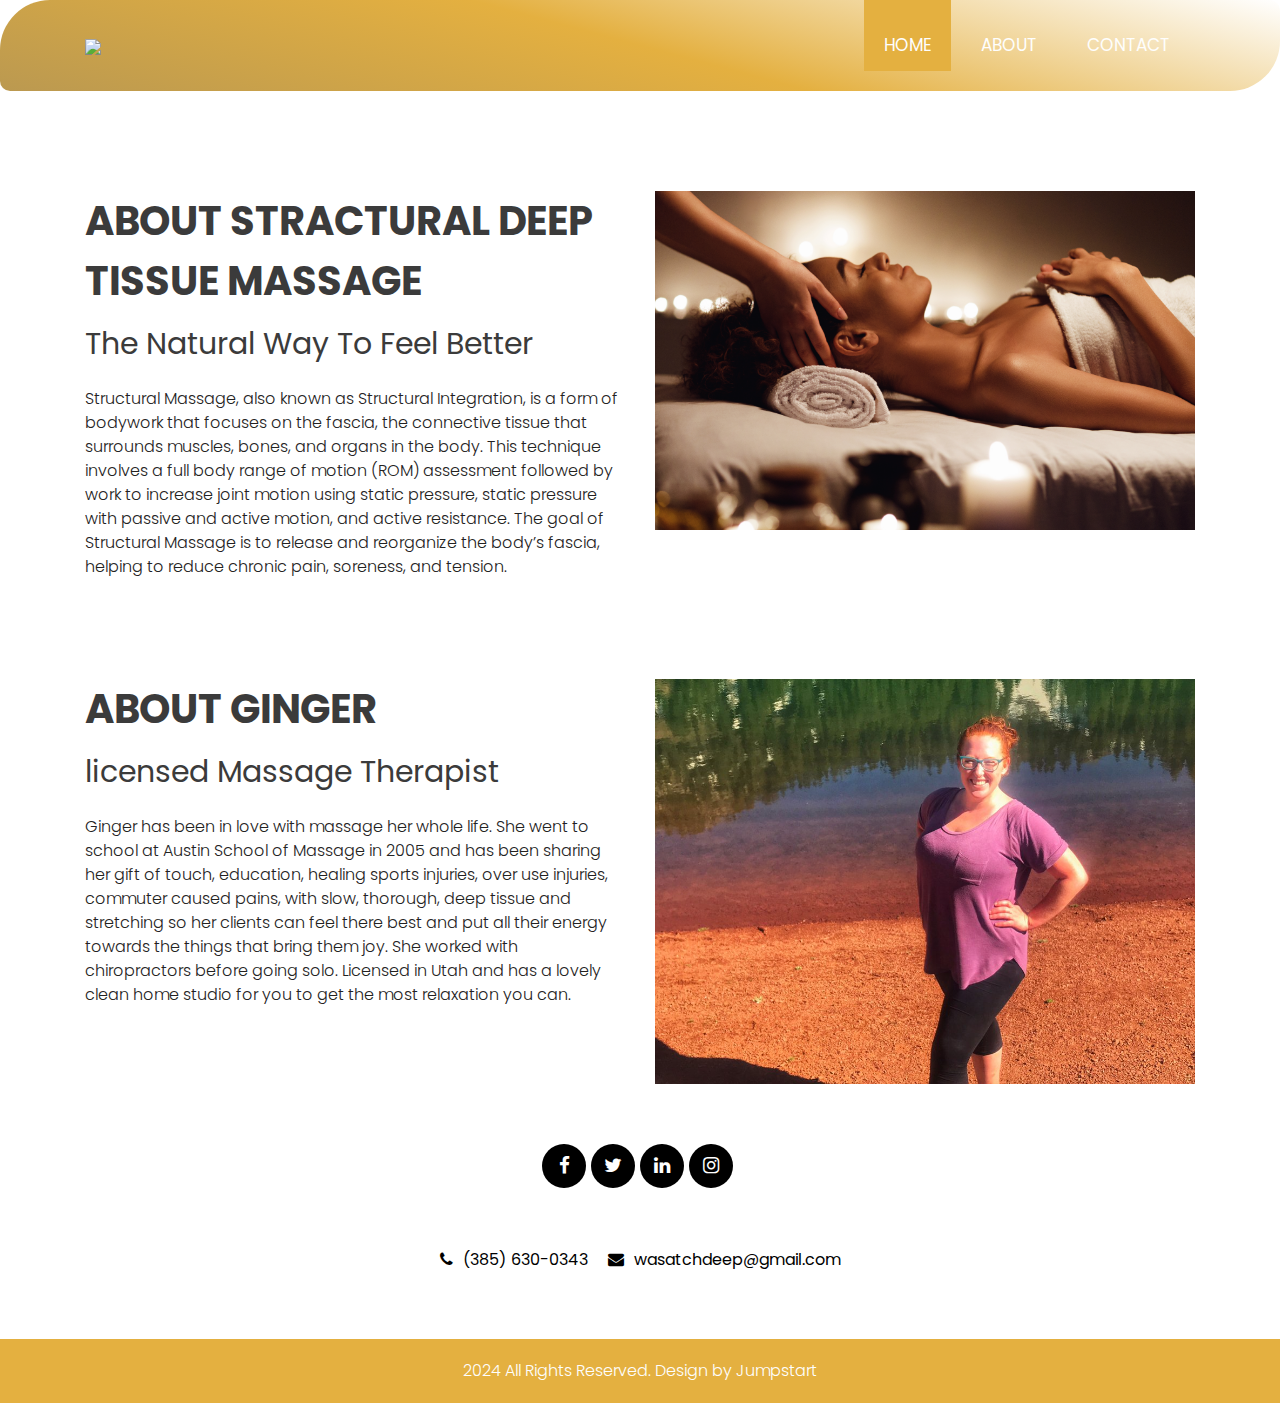
==== about.html @ d465761c "Add files via upload" ====
<!DOCTYPE html>
<html>
   <head>
      <!-- basic -->
      <meta charset="utf-8">
      <meta http-equiv="X-UA-Compatible" content="IE=edge">
      <meta name="viewport" content="width=device-width, initial-scale=1">
      <!-- mobile metas -->
      <meta name="viewport" content="width=device-width, initial-scale=1">
      <meta name="viewport" content="initial-scale=1, maximum-scale=1">
      <!-- site metas -->
      <title>About</title>
      <meta name="keywords" content="">
      <meta name="description" content="">
      <meta name="author" content="">
      <!-- bootstrap css -->
      <link rel="stylesheet" type="text/css" href="css/bootstrap.min.css">
      <!-- style css -->
      <link rel="stylesheet" type="text/css" href="css/style.css">
      <!-- Responsive-->
      <link rel="stylesheet" href="css/responsive.css">
      <!-- fevicon -->
      <link rel="icon" href="images/fevicon.png" type="image/gif" />
      <!-- font css -->
      <link href="https://fonts.googleapis.com/css2?family=Poppins:wght@400;600;800&display=swap" rel="stylesheet">
      <!-- Scrollbar Custom CSS -->
      <link rel="stylesheet" href="css/jquery.mCustomScrollbar.min.css">
      <!-- Tweaks for older IEs-->
      <link rel="stylesheet" href="https://netdna.bootstrapcdn.com/font-awesome/4.0.3/css/font-awesome.css">
   </head>
   <body>
      <div class="about_header" header_bg">
         <div class="container">
            <nav class="navbar navbar-expand-lg navbar-light bg-light">
               <a class="navbar-brand"href="index.html"><img style="height: 130px;" src="Images2/wasatchDeepLogo2.png"></a>
               <button class="navbar-toggler" type="button" data-toggle="collapse" data-target="#navbarSupportedContent" aria-controls="navbarSupportedContent" aria-expanded="false" aria-label="Toggle navigation">
               <span class="navbar-toggler-icon"></span>
               </button>
               <div class="collapse navbar-collapse" id="navbarSupportedContent">
                  <ul class="navbar-nav ml-auto">
                     <li class="nav-item active">
                        <a class="nav-link" href="index.html">Home</a>
                     </li>
                     <li class="nav-item">
                        <a class="nav-link" href="about.html">About</a>
                     </li>
                     <li class="nav-item">
                        <a class="nav-link" href="contact.html">Contact</a>
                     </li>
                  </ul>
               </div>
            </nav>
         </div>
      </div>
      <!-- header section end -->
      <!-- about section start -->
      <div class="about_section layout_padding">
         <div class="container">
            <div class="about_section_2">
               <div class="row">
                  <div class="col-md-6"> 
                     <div class="about_taital_box">
                        <h1 class="about_taital">About Stractural Deep Tissue Massage</h1>
                        <h1 class="about_taital_1">The Natural Way To Feel Better</h1>
                        <p class=" about_text">Structural Massage, also known as Structural Integration, is a form of bodywork that focuses on the fascia, the connective tissue that surrounds muscles, bones, and organs in the body. This technique involves a full body range of motion (ROM) assessment followed by work to increase joint motion using static pressure, static pressure with passive and active motion, and active resistance. The goal of Structural Massage is to release and reorganize the body’s fascia, helping to reduce chronic pain, soreness, and tension.</p>

                     </div>
                  </div>
                  <div class="col-md-6"> 
                     <div class="image_iman"><img src="Images2/wasatchdeepabout.png" class="about_img"></div>
                  </div>
               </div>
            </div>
         </div>
      </div>
      <!-- about section end -->
      <div class="about_section layout_padding">
         <div class="container">
            <div class="about_section_2">
               <div class="row">
                  <div class="col-md-6"> 
                     <div class="about_taital_box">
                        <h1 class="about_taital">About Ginger</h1>
                        <h1 class="about_taital_1">licensed Massage Therapist</h1>
                        <p class=" about_text">Ginger has been in love with massage her whole life. She went to school at Austin School of Massage in 2005 and has been sharing her gift of touch, education, healing sports injuries, over use injuries, commuter caused pains, with slow, thorough, deep tissue and stretching so her clients can feel there best and put all their energy towards the things that bring them joy. She worked with chiropractors before going solo. Licensed in Utah and has a lovely clean home studio for you to get the most relaxation you can.</p>
                     </div>
                  </div>
                  <div class="col-md-6"> 
                     <div class="image_iman"><img src="Images2/Ginger.jpeg" class="about_img"></div>
                  </div>
               </div>
            </div>
         </div>
      </div>
      <!-- footer section start -->
      <div class="footer_section layout_padding">
         <div class="container">
            <div class="row">
               <div class="col-md-12">
                  <div class="footer_social_icon">
                     <ul>
                        <li><a href="#"><i class="fa fa-facebook" aria-hidden="true"></i></a></li>
                        <li><a href="#"><i class="fa fa-twitter" aria-hidden="true"></i></a></li>
                        <li><a href="#"><i class="fa fa-linkedin" aria-hidden="true"></i></a></li>
                        <li><a href="#"><i class="fa fa-instagram" aria-hidden="true"></i></a></li>
                     </ul>
                  </div>
                  <div class="location_text">
                     <ul>
                        <li>
                           <a href="tel:+13856300343">
                           <i class="fa fa-phone" aria-hidden="true"></i><span class="padding_left_10">(385) 630-0343</span>
                           </a>
                        </li>
                        <li>
                           <a href="mailto:wasatchdeep@gmail.com">
                           <i class="fa fa-envelope" aria-hidden="true"></i><span class="padding_left_10">wasatchdeep@gmail.com</span>
                           </a>
                        </li>
                     </ul>
                  </div>
               </div>
            </div>
         </div>
      </div>
      <div class="copyright_section">
         <div class="container">
            <div class="row">
               <div class="col-sm-12">
                  <p class="copyright_text">2024 All Rights Reserved. Design by </a><a href="https://jumpstartwc.com">Jumpstart</a></p>
               </div>
            </div>
         </div>
      </div>
      <!-- Javascript files-->
      <script src="js/jquery.min.js"></script>
      <script src="js/popper.min.js"></script>
      <script src="js/bootstrap.bundle.min.js"></script>
      <script src="js/jquery-3.0.0.min.js"></script>
      <script src="js/plugin.js"></script>
      <!-- sidebar -->
      <script src="js/jquery.mCustomScrollbar.concat.min.js"></script>
      <script src="js/custom.js"></script>
   </body>
</html>
---- css/style.css ----
/*--------------------------------------------------------------------- File Name: style.css ---------------------------------------------------------------------*/


/*--------------------------------------------------------------------- import Files ---------------------------------------------------------------------*/

@import url(animate.min.css);
@import url(normalize.css);
@import url(icomoon.css);
@import url(css/font-awesome.min.css);
@import url(meanmenu.css);
@import url(owl.carousel.min.css);
@import url(swiper.min.css);
@import url(slick.css);
@import url(jquery.fancybox.min.css);
@import url(jquery-ui.css);
@import url(nice-select.css);

/*--------------------------------------------------------------------- skeleton ---------------------------------------------------------------------*/

* {
    box-sizing: border-box !important;
    transition: ease all 0.5s;
}

html {
    scroll-behavior: smooth;
}

body {
    color: #666666;
    font-size: 14px;
    font-family: 'Poppins', sans-serif;
    line-height: 1.80857;
    font-weight: normal;
    overflow-x: hidden;
}

a {
    color: #1f1f1f;
    text-decoration: none !important;
    outline: none !important;
    -webkit-transition: all .3s ease-in-out;
    -moz-transition: all .3s ease-in-out;
    -ms-transition: all .3s ease-in-out;
    -o-transition: all .3s ease-in-out;
    transition: all .3s ease-in-out;
}

h1,
h2,
h3,
h4,
h5,
h6 {
    letter-spacing: 0;
    font-weight: normal;
    position: relative;
    padding: 0 0 10px 0;
    font-weight: normal;
    line-height: normal;
    color: #111111;
    margin: 0
}

h1 {
    font-size: 24px
}

h2 {
    font-size: 22px
}

h3 {
    font-size: 18px
}

h4 {
    font-size: 16px
}

h5 {
    font-size: 14px
}

h6 {
    font-size: 13px
}

*,
*::after,
*::before {
    -webkit-box-sizing: border-box;
    -moz-box-sizing: border-box;
    box-sizing: border-box;
}

h1 a,
h2 a,
h3 a,
h4 a,
h5 a,
h6 a {
    color: #212121;
    text-decoration: none!important;
    opacity: 1
}

button:focus {
    outline: none;
}

ul,
li,
ol {
    margin: 0px;
    padding: 0px;
    list-style: none;
}

p {
    margin: 20px;
    font-weight: 300;
    font-size: 15px;
    line-height: 24px;
}

a {
    color: #222222;
    text-decoration: none;
    outline: none !important;
}

a,
.btn {
    text-decoration: none !important;
    outline: none !important;
    -webkit-transition: all .3s ease-in-out;
    -moz-transition: all .3s ease-in-out;
    -ms-transition: all .3s ease-in-out;
    -o-transition: all .3s ease-in-out;
    transition: all .3s ease-in-out;
}

img {
    max-width: 100%;
    height: auto;
}

 :focus {
    outline: 0;
}

.paddind_bottom_0 {
    padding-bottom: 0 !important;
}

.btn-custom {
    margin-top: 20px;
    background-color: transparent !important;
    border: 2px solid #ddd;
    padding: 12px 40px;
    font-size: 16px;
}

.lead {
    font-size: 18px;
    line-height: 30px;
    color: #767676;
    margin: 0;
    padding: 0;
}

.form-control:focus {
    border-color: #ffffff !important;
    box-shadow: 0 0 0 .2rem rgba(255, 255, 255, .25);
}

.navbar-form input {
    border: none !important;
}

.badge {
    font-weight: 500;
}

blockquote {
    margin: 20px 0 20px;
    padding: 30px;
}

button {
    border: 0;
    margin: 0;
    padding: 0;
    cursor: pointer;
}

.full {
    float: left;
    width: 100%;
}

.layout_padding {
    padding-top: 100px;
    padding-bottom: 0px;
}

.padding_0 {
    padding: 0px;
}


/* header section start */

.header_section {
    width: 100%;
    float: left;
    background-image: url(../Images2/wasatchImage1.png);
    border-radius: 50px 10px;
    height: auto;
    background-size: 100% 100%;
    background-repeat: no-repeat;
}

.header_bg {
    width: 100%;
    float: left;
    background: #1d1d1d
    height: auto;
    background-size: 100%;
}

.bg-light {
    background-color: transparent !important;
}

.mr-auto,
.mx-auto {
    margin: 0 auto;
    text-align: center;
}

.navbar-expand-lg .navbar-nav .nav-link {
    padding: 30px 20px 10px 20px;
    font-size: 17px;
    color: #fefefd;
    text-transform: uppercase;
    background-color: transparent;
    margin: 0px 5px;
}

.navbar-light .navbar-nav .nav-link:focus,
.navbar-light .navbar-nav .nav-link:hover {
    color: #fefefd;
    background-color: #1c1a1a;
}

.navbar-light .navbar-nav .active>.nav-link,
.navbar-light .navbar-nav .nav-link.active,
.navbar-light .navbar-nav .nav-link.show,
.navbar-light .navbar-nav .show>.nav-link {
    color: #fefefd;
    background-color: #E4B040;
}

.navbar-brand {
    margin: 0px;
    float: right;7
}

.navbar {
    padding: 0px 0px 20px 0px;
}

.user_icon {
    padding-right: 15px;
}

.login_bt {
    width: 210px;
    margin-top: 28px;
}

.login_bt ul {
    margin: 0px;
    padding: 0px;
}

.login_bt li a {
    float: left;
    font-size: 18px;
    color: #fefefd;
    text-transform: uppercase;
    padding: 0px 0px 0px 50px;
}

.login_bt li a:hover {
    color: #E4B040;
}

.navbar-brand{
    margin-top: 20px;
}


/* header section end */


/* banner section start */

.banner_section {
    width: 100%;
    float: left;
    padding: 90px 0px 140px 0px;
}

.banner_taital_main {
    width: 100%;
    float: left;
}

.banner_taital {
    width: 100%;
    font-size: 80px;
    color: #fefefd;
    font-weight: 00;
    line-height: 90px;
}

.banner_text {
    width: 100%;
    float: left;
    font-size: 16px;
    color: #fefefd;
    margin: 20px 0px 0px 0px;
}

.btn_main {
    width: 100%;
    float: left;
    padding-top: 40px;
}

.about_bt {
    width: 175px;
    float: left;
}

.about_bt a {
    width: 100%;
    float: left;
    font-size: 18px;
    background-color: #fefefd;
    color: #1c130f;
    text-align: center;
    padding: 10px;
    border-radius: 5px;
    text-transform: uppercase;
}

.about_bt a:hover {
    color: #fefefd;
    background-color: #E4B040;
}


.about_bt.active a {
    color: #fefefd;
    background-color: #E4B040;
}

.callnow_bt {
    width: 175px;
    float: left;
}

.callnow_bt a {
    width: 100%;
    float: left;
    font-size: 18px;
    background-color: #fefefd;
    color: #1c130f;
    text-align: center;
    padding: 10px;
    margin-left: 10px;
    border-radius: 5px;
    text-transform: uppercase;
}

.callnow_bt a:hover {
    color: #fefefd;
    background-color: #E4B040;
}

#banner_slider a.carousel-control-prev {
    left: 0px;
    top: 411px;
    right: 60px;
}

#banner_slider a.carousel-control-next {
    right: 0px;
    top: 411px;
    left: 60px;
    color: #fefefd;
    background-color: #E4B040;
}

#banner_slider .carousel-control-next,
#banner_slider .carousel-control-prev {
    width: 55px;
    height: 55px;
    opacity: 1;
    font-size: 16px;
    color: #4a4949;
    background-color: #efefef;
    margin: 0 auto;
    text-align: center;
}

#banner_slider .carousel-control-next:focus,
#banner_slider .carousel-control-next:hover,
#banner_slider .carousel-control-prev:focus,
#banner_slider .carousel-control-prev:hover {
    color: #fefefd;
    background-color: #E4B040;
}

.banner_img {
    width: 100%;
    float: left;
    text-align: center;
}


/* banner section end */

/* about section start */

.about_section {
    width: 100%;
    float: left;
}

.about_section_2 {
    width: 100%;
    float: left;
}

.about_taital {
    width: 100%;
    float: left;
    font-size: 40px;
    color: #3b3b3b;
    text-transform: uppercase;
    font-weight: bold;
    padding-bottom: 0px;
}

.about_taital_box {
    width: 100%;
    float: left;
    padding-top: 0px;
}

.about_img {
    width: 100%;
}

.about_taital_1 {
    width: 100%;
    float: left;
    font-size: 30px;
    color: #3b3b3b;
    margin: 10px 0px;
}

.about_text {
    width: 100%;
    float: left;
    font-size: 16px;
    color: #232222;
    margin: 0px;
}

.readmore_btn {
    width: 170px;
    float: left;
    margin-top: 40px;
}

.readmore_btn a {
    width: 100%;
    float: left;
    font-size: 18px;
    color: #E4B040;
    text-transform: uppercase;
    border-radius: 5px;
    border: 1px solid #E4B040;
    padding: 10px;
    border-radius: 5px;
    text-align: center;
}

.readmore_btn a:hover {
    color: #4a4949;
    border: 1px solid #4a4949;
}


/* about section end */

/* coffee section start */

.coffee_section {
    width: 100%;
    float: left;
}

.coffee_taital {
    width: 100%;
    float: left;
    font-size: 40px;
    color: #3b3b3b;
    text-transform: uppercase;
    text-align: center;
    font-weight: bold;
    padding-bottom: 0px;
}

.coffee_section_2 {
    width: 90%;
    margin: 0 auto;
    text-align: center;
    padding-top: 40px;
}

.coffee_img img {
    width: 100%;
    float: left;
}
.coffee_box {
    width: 100%;
    float: left;
    background-color: #242c2f;
    height: auto;
    padding: 20px 20px;
    border-radius: 0px 0px 50px 10px;
}
.coffee_box:hover {
    background-color: #E4B040;
}

.types_text {
    width: 100%;
    float: left;
    font-size: 22px;
    color: #fefefd;
    text-align: center;
    font-weight: bold;
}

.looking_text {
    width: 100%;
    float: left;
    font-size: 14px;
    color: #fefefd;
    text-align: center;
    margin: 0px;
}

.read_bt {
    width: 150px;
    margin: 0 auto;
    text-align: center;
    padding-top: 20px;
    display: flex;
}

.read_bt a {
    width: 100%;
    float: left;
    font-size: 16px;
    color: #fefefd;
    text-align: center;
    border-radius: 5px;
    border: 1px solid #fefefd;
    text-transform: uppercase;
    padding: 8px;
}

.read_bt a:hover {
    color: #fefefd;
    border: 1px solid #fefefd;
}

#main_slider a.carousel-control-prev {
    left: -50px;
    top: 170px;
}

#main_slider a.carousel-control-next {
    right: -50px;
    top: 170px;

}

#main_slider .carousel-control-next,
#main_slider .carousel-control-prev {
    width: 55px;
    height: 55px;
    opacity: 1;
    font-size: 16px;
    color: #fefefd;
    background-color: #4a4949;
}

#main_slider .carousel-control-next:focus,
#main_slider .carousel-control-next:hover,
#main_slider .carousel-control-prev:focus,
#main_slider .carousel-control-prev:hover {
    color: #fefefd;
    background-color: #E4B040;
}


/* coffee section end */


/* client section start */

.client_section {
    width: 100%;
    float: left;
}

.client_section_2 {
    width: 100%;
    float: left;
}

.client_taital_main {
    width: 100%;
    display: flex;
    padding-top: 30px;
}

.client_left {
    width: 20%;
    float: left;
}

.client_img {
    width: 90%;
}

.client_right {
    width: 80%;
    float: left;
    padding-top: 20px;
}

.moark_text {
    width: 100%;
    float: left;
    font-size: 24px;
    color: #3b3b3b;
    font-weight: bold;
}

.client_text {
    width: 75%;
    float: left;
    font-size: 16px;
    color: #3b3b3b;
    margin: 0px;
}

#custom_slider a.carousel-control-prev {
    left: initial;
    top: 190px;
    right: -50px;
    color: #fefefd;
    background-color: #E4B040;
}

#custom_slider a.carousel-control-next {
    right: -50px;
    top: 130px;

}

#custom_slider .carousel-control-next,
#custom_slider .carousel-control-prev {
    width: 55px;
    height: 55px;
    opacity: 1;
    font-size: 16px;
    color: #fefefd;
    background-color: #4a4949;
}

#custom_slider .carousel-control-next:focus,
#custom_slider .carousel-control-next:hover,
#custom_slider .carousel-control-prev:focus,
#custom_slider .carousel-control-prev:hover {
    color: #fefefd;
    background-color: #E4B040;
}


/* client section end */

/* blog section start */

.blog_section {
    width: 100%;
    float: left;
}

.blog_section_2 {
    width: 100%;
    float: left;
    padding-top: 60px;
}

.blog_box {
    width: 100%;
    background-color: #ffffff;
    box-shadow: 0px 0px 20px 0px;
    padding: 0px 0px 30px 0px;
}

.blog_img {
    width: 100%;
}

.date_text {
    width: 100px;
    font-size: 18px;
    color: #ffffff;
    text-align: center;
    text-transform: uppercase;
    padding: 20px 0px;
    background-color: #E4B040;
    position: absolute;
    top: 0px;
}

.prep_text {
    width: 100%;
    font-size: 20px;
    color: #3b3b3b;
    text-transform: uppercase;
    font-weight: bold;
    padding: 20px 20px 10px 20px;
}

.lorem_text {
    width: 100%;
    font-size: 14px;
    color: #3b3b3b;
    margin: 0px;
    padding: 0px 20px;
}

.read_btn {
    width: 150px;
    margin: 0 auto;
    text-align: center;
    padding-top: 20px;
    display: flex;
}

.read_btn a {
    width: 100%;
    float: left;
    font-size: 16px;
    color: #E4B040;
    text-align: center;
    border-radius: 5px;
    border: 1px solid #E4B040;
    text-transform: uppercase;
    padding: 8px;
}

.read_btn a:hover {
    color: #3b3b3b;
    border: 1px solid #3b3b3b;
}

/* blog section end */


/* contact section start */

.contact_section {
    width: 100%;
    float: left;
}

.contact_taital {
    width: 100%;
    float: left;
    font-size: 40px;
    color: #252525;
    font-weight: bold;
    text-align: center;
    text-transform: uppercase;
}

.contact_section_2 {
    width: 100%;
    float: left;
    padding-top: 55px;
}

.padding_left_0 {
    padding-left: 0px;
}

.mail_section_1 {
    width: 50%;
    margin: 0 auto;
}

.mail_text {
    width: 100%;
    float: left;
    font-size: 16px;
    color: #2e2e2d;
    border: 0px;
    background-color: #efefef;
    padding: 11px 20px;
    margin-top: 20px;
    border-radius: 40px;
    font-family: 'Poppins', sans-serif;
}

input.mail_text::placeholder {
    color: #2e2e2d;
}

.massage-bt {
    color: #2e2e2d;
    width: 100%;
    height: 110px;
    font-size: 18px;
    background-color: #efefef;
    padding: 40px 20px 0px 20px;
    border: 0px;
    height: 110px;
    margin-top: 20px;
    border-radius: 40px;
    font-family: 'Poppins', sans-serif;
}

textarea#comment.massage-bt::placeholder {
    color: #2e2e2d;
}

.send_bt {
    width: 170px;
    margin: 0 auto;
    text-align: center;
    align-content: center;
}

.send_bt a {
    width: 100%;
    text-align: center;
    font-size: 16px;
    color: #fefefd;
    background-color: #E4B040;
    padding: 10px;
    margin-top: 20px;
    display: block;
    border-radius: 40px;
}

.send_bt a:hover {
    color: #161616;
    background-color: #efefef;
}

.map_main {
    width: 100%;
    float: left;
    margin-top: 90px;
}


/* contact section end */


/* footer section start */

.footer_section {
    width: 100%;
    float: left;
    height: auto;
    background-color: #ffffff;
    background-size: 100%;
    padding: 50px 0px;
}

.address_text {
    width: 100%;
    float: left;
    text-align: center;
    font-size: 30px;
    color: #fefefd;
    font-weight: bold;
    padding-bottom: 50px;
}

.footer_text {
    width: 60%;
    margin: 0 auto;
    font-size: 16px;
    color: #fefefd;
    text-align: center;
}

.location_text {
    width: 100%;
    margin: 0 auto;
    text-align: center;
    padding-top: 50px;
}

.location_text ul {
    margin: 0px;
    padding: 0px;
    display: inline-block;
}

.location_text li {
    float: left;
    font-size: 16px;
    color: #ffffff;
    padding: 0px 10px 5px 10px;
}

.location_text li a {
    color: #000000;
}

.location_text li a:hover {
    color: #E4B040;
}

.padding_left_10 {
    padding-left: 10px;
}

.social_icon {
    width: 100%;
    display: inline-block;
    text-align: center;
    margin-top: 10px;
}

.footer_social_icon {
    width: 100%;
    margin: 0 auto;
    text-align: center;
}

.footer_social_icon ul {
    margin: 0px;
    padding: 0px;
    display: inline-block;
}

.footer_social_icon li {
    float: left;
}

.footer_social_icon li a {
    float: left;
    padding: 5px 10px;
    background-color: #000000;
    color: #ffffff;
    border-radius: 100%;
    font-size: 19px;
    margin-right: 5px;
    width: 44px;
    text-align: center;
    margin-top: 10px;
}

.footer_social_icon li a:hover {
    background-color: #ffffff;
    color: #E4B040;
}

.update_mail {
    color: #383838;
    width: 100%;
    height: 55px;
    font-size: 18px;
    padding: 10px 20px 0px 20px;
    background-color: #efefef;
    margin: 0 auto;
    justify-content: center;
    align-items: center;
    display: block;
    margin-top: 20px;
    border: 1px solid #E4B040;
}

textarea#comment.update_mail::placeholder {
    color: #383838;
}

.form-group {
    margin-bottom: 1rem;
    display: flex;
    width: 50%;
    margin: 0 auto;
    text-align: center;
}

.subscribe_bt {
    width: 70px;
    float: left;
    padding-top: 20px;
}

.subscribe_bt a {
    width: 100%;
    float: left;
    color: #fefefd;
    font-size: 16px;
    padding: 13px 0px 14px 0px;
    background-color: #E4B040;
    text-transform: uppercase;
    text-align: center;
}

.subscribe_bt a:hover {
    color: #fefefd;
    background-color: #E4B040;
}


/* footer section end */


/* copyright section start */

.copyright_section {
    width: 100%;
    float: left;
    background-color: #E4B040;
    height: auto;
}

.copyright_text {
    width: 100%;
    float: left;
    font-size: 16px;
    color: #fefefd;
    text-align: center;
    margin-left: 0px;
    font-family: 'Poppins', sans-serif;
}

.copyright_text a {
    color: #fefefd;
}

.copyright_text a:hover {
    color: #252525;
}


/* copyright section end */

.margin_top90 {
    margin-top: 90px;
}

.about_header {
    background-image: linear-gradient(15deg,#bb9950,#E4B040,#ffffff);
    border-radius: 50px 10px;
}
---- css/responsive.css ----
/*--------------------------------------------------------------------- File Name: responsive.css ---------------------------------------------------------------------*/


/*------------------------------------------------------------------- 991px x 768px ---------------------------------------------------------------------*/

@media only screen and (min-width: 768px) and (max-width: 991px) {
    .header-search {
        padding: 15px 0px;
    }
}


/*------------------------------------------------------------------- 767px x 599px ---------------------------------------------------------------------*/

@media only screen and (min-width: 599px) and (max-width: 767px) {
    .logo {
        text-align: center;
    }
    .cart-content-right {
        padding-bottom: 5px;
    }
    .mg {
        margin: 0px 0px;
    }
    .menu-area-main {
        height: 256px;
        overflow-y: auto;
    }
    .megamenu>.row [class*="col-"] {
        padding: 0px;
    }
    .menu-area-main .megamenu .men-cat {
        padding: 0px 15px;
    }
    .menu-area-main .megamenu .women-cat {
        padding: 0px 15px;
    }
    .menu-area-main .megamenu .el-cat {
        padding: 0px 15px;
    }
    .mean-container .mean-nav ul li a.mean-expand {
        height: 19px;
    }
    .category-box.women-box {
        display: none;
    }
    .cart-box {
        display: inline-block;
        margin: 0px 30px;
    }
    .wish-box {
        float: none;
        margin: 0px 30px;
        display: inline-block;
    }
    .menu-add {
        display: none;
    }
    .category-box {
        display: none;
    }
    .mean-container .mean-nav ul li ol {
        padding: 0px;
    }
    .mean-container .mean-nav ul li a {
        padding: 10px 20px;
        width: 94.8%;
    }
    .mean-container .mean-nav ul li li a {
        width: 92%;
        padding: 1em 4%;
    }
    .mean-container .mean-nav ul li li li a {
        width: 100%;
    }
    .header-search {
        padding: 15px 0px;
    }
    #collapseFilter.d-md-block {
        padding: 30px 0px;
    }
}


/*------------------------------------------------------------------- 599px x 280px ---------------------------------------------------------------------*/

@media only screen and (min-width: 280px) and (max-width: 599px) {
    .cart-content-right {
        padding-bottom: 5px;
    }
    .megamenu>.row [class*="col-"] {
        padding: 0px;
    }
    .menu-area-main .megamenu .men-cat {
        padding: 0px 15px;
    }
    .menu-area-main .megamenu .women-cat {
        padding: 0px 15px;
    }
    .menu-area-main .megamenu .el-cat {
        padding: 0px 15px;
    }
    .mean-container .mean-nav ul li a {
        padding: 1em 4%;
        width: 92%;
    }
    .mean-container .mean-nav ul li li a {
        width: 90%;
        padding: 1em 5%;
    }
    .mean-container .sub-full.megamenu-categories ol li a {
        padding: 5px 0px;
        text-transform: capitalize;
        width: 100%;
    }
    .megamenu .sub-full.megamenu-categories .women-box .banner-up-text a {
        width: auto;
        border: none;
        float: none;
    }
    .menu-area-main {
        height: 45px;
        overflow-y: auto;
    }
    .mean-container .mean-nav ul li a.mean-expand {
        top: 0;
    }
}

@media (min-width: 992px) and (max-width: 1199px) {
    .navbar {
        padding: 0px 0px 15px 0px;
    }

    .login_bt {
        width: 140px;
        margin-top: 28px;
    }

    .login_bt li a {
        padding: 0px 0px 0px 20px;
    }

    .navbar-expand-lg .navbar-nav .nav-link {
        padding: 30px 10px 10px 10px;
    }

    .about_taital_box {
        padding-top: 0px;
    }

    .about_taital_1 {
        font-size: 26px;
        margin: 0px;
    }

    .readmore_btn {
        margin-top: 20px;
    }

    .about_img {
        height: 300px;
    }

    .types_text {
        font-size: 17px;
    }

    #custom_slider a.carousel-control-next {
        right: 0px;
        top: 175px;
    }

    #custom_slider a.carousel-control-prev {
        right: 0px;
        top: 120px;
        left: initial;
    }



}

@media (min-width: 768px) and (max-width: 991px) {
    .navbar {
        padding: 15px 0px;
    }
    .navbar-light .navbar-toggler {
        color: #fff;
        border-color: #fff;
        background: #fff;
    }
    .navbar-expand-lg .navbar-nav .nav-link {
        color: #ffffff;
        padding: 10px 20px;
    }
    .header_section {
        background-size: cover;
    }
    .navbar-expand-lg .navbar-nav .nav-link {
        text-align: center;
    }
    .search_bt {
        width: 100%;
        text-align: center;
    }
    #banner_slider a.carousel-control-next {
        right: 0px;
        top: 585px;
        left: 170px;
        display: none;
    }
    #banner_slider a.carousel-control-prev {
        left: 100px;
        top: 585px;
        display: none;
    }
    .banner_section .row {
        display: flex;
        flex-direction: column-reverse;
    }
    .banner_taital_main {
        padding-top: 0px;
    }

    .about_taital_box {
        padding-top: 0;
    }

    .about_taital {
        font-size: 30px;
    }

    .about_text {
        font-size: 14px;
    }

    .about_taital_1 {
        font-size: 24px;
        margin: 0px;
    }

    .readmore_btn {
        margin-top: 20px;
    }

    #main_slider a.carousel-control-prev {
        left: -38px;
        top: 440px;
    }

    #main_slider a.carousel-control-next {
        right: -38px;
        top: 440px;
    }

    .coffee_img {
        margin-top: 20px;
    }

    .client_right {
        padding-top: 0px;
    }

    .client_text {
        width: 90%;
    }

    #custom_slider a.carousel-control-next {
        right: -39px;
        top: 80px;
    }

    #custom_slider a.carousel-control-prev {
        left: initial;
        top: 140px;
        right: -39px;
    }











}

@media (min-width: 576px) and (max-width: 767px) {
    .navbar {
        padding: 15px 0px;
    }
    .navbar-light .navbar-toggler {
        color: #fff;
        border-color: #fff;
        background: #fff;
    }
    .navbar-expand-lg .navbar-nav .nav-link {
        color: #ffffff;
        padding: 10px 20px;
    }
    .header_section {
        background-size: cover;
    }
    .navbar-expand-lg .navbar-nav .nav-link {
        text-align: center;
    }
    .search_bt {
        width: 100%;
        text-align: center;
    }
    #banner_slider a.carousel-control-next {
        right: 0px;
        top: 585px;
        left: 170px;
        display: none;
    }
    #banner_slider a.carousel-control-prev {
        left: 100px;
        top: 585px;
        display: none;
    }
    .banner_section .row {
        display: flex;
        flex-direction: column-reverse;
    }
    .banner_taital_main {
        padding-top: 0px;
    }
    .about_bt {
        width: 140px;
        float: left;
    }
    .about_img {
        margin-top: 40px;
    }
    .callnow_bt {
        width: 140px;
        float: left;
    }
    .coffee_taital {
        font-size: 30px;
    }
    #main_slider a.carousel-control-next {
        right: 0;
        display: none;
    }
    #main_slider a.carousel-control-prev {
        left: 0;
        display: none;
    }

    #custom_slider a.carousel-control-next {
        right: 0;
        top: 130px;
        display: none;
    }

    #custom_slider a.carousel-control-prev {
        right: 0;
        top: 130px;
        display: none;
    }

    .about_taital {
        font-size: 23px;
    }

    .coffee_img img {
        margin-top: 20px;
    }

    .client_taital_main {
        display: block;
    }

    .client_left {
        width: 100%;
    }

    .client_img img {
        width: 100%;
    }

    .client_right {
        width: 100%;
    }

    .client_text {
        width: 100%;
        font-size: 14px;
    }

    .prep_text {
        font-size: 18px;
    }

    .read_btn{
        margin-bottom: 20px;
    }

    .mail_section_1 {
        width: 100%;
    }
    .form-group {
        width: 100%;
    }
}

@media (max-width: 575px) {
    .navbar {
        padding: 15px 0px;
    }
    .navbar-light .navbar-toggler {
        color: #fff;
        border-color: #fff;
        background: #fff;
    }
    .navbar-expand-lg .navbar-nav .nav-link {
        color: #ffffff;
        padding: 10px 20px;
    }
    .header_section {
        background-size: cover;
    }
    .navbar-expand-lg .navbar-nav .nav-link {
        text-align: center;
    }
    .search_bt {
        width: 100%;
        text-align: center;
    }
    #banner_slider a.carousel-control-next {
        right: 0px;
        top: 585px;
        left: 170px;
        display: none;
    }
    #banner_slider a.carousel-control-prev {
        left: 100px;
        top: 585px;
        display: none;
    }
    .banner_section .row {
        display: flex;
        flex-direction: column-reverse;
    }
    .banner_taital_main {
        padding-top: 0px;
    }
    .tasty_text {
        color: #ffffff;
    }
    .about_bt {
        width: 140px;
        float: left;
    }
    .about_img {
        margin-top: 40px;
    }
    .callnow_bt {
        width: 140px;
        float: left;
    }
    .coffee_taital {
        font-size: 30px;
    }
    #main_slider a.carousel-control-next {
        right: 0;
        display: none;
    }
    #main_slider a.carousel-control-prev {
        left: 0;
        display: none;
    }

    #custom_slider a.carousel-control-next {
        right: 0;
        top: 130px;
        display: none;
    }

    #custom_slider a.carousel-control-prev {
        right: 0;
        top: 130px;
        display: none;
    }

    .about_taital {
        font-size: 23px;
    }

    .coffee_img img {
        margin-top: 20px;
    }

    .client_taital_main {
        display: block;
    }

    .client_left {
        width: 100%;
    }

    .client_img img {
        width: 100%;
    }

    .client_right {
        width: 100%;
    }

    .client_text {
        width: 100%;
        font-size: 14px;
    }

    .prep_text {
        font-size: 18px;
    }

    .read_btn{
        margin-bottom: 20px;
    }

    .mail_section_1 {
        width: 100%;
    }
    .form-group {
        width: 100%;
    }


}
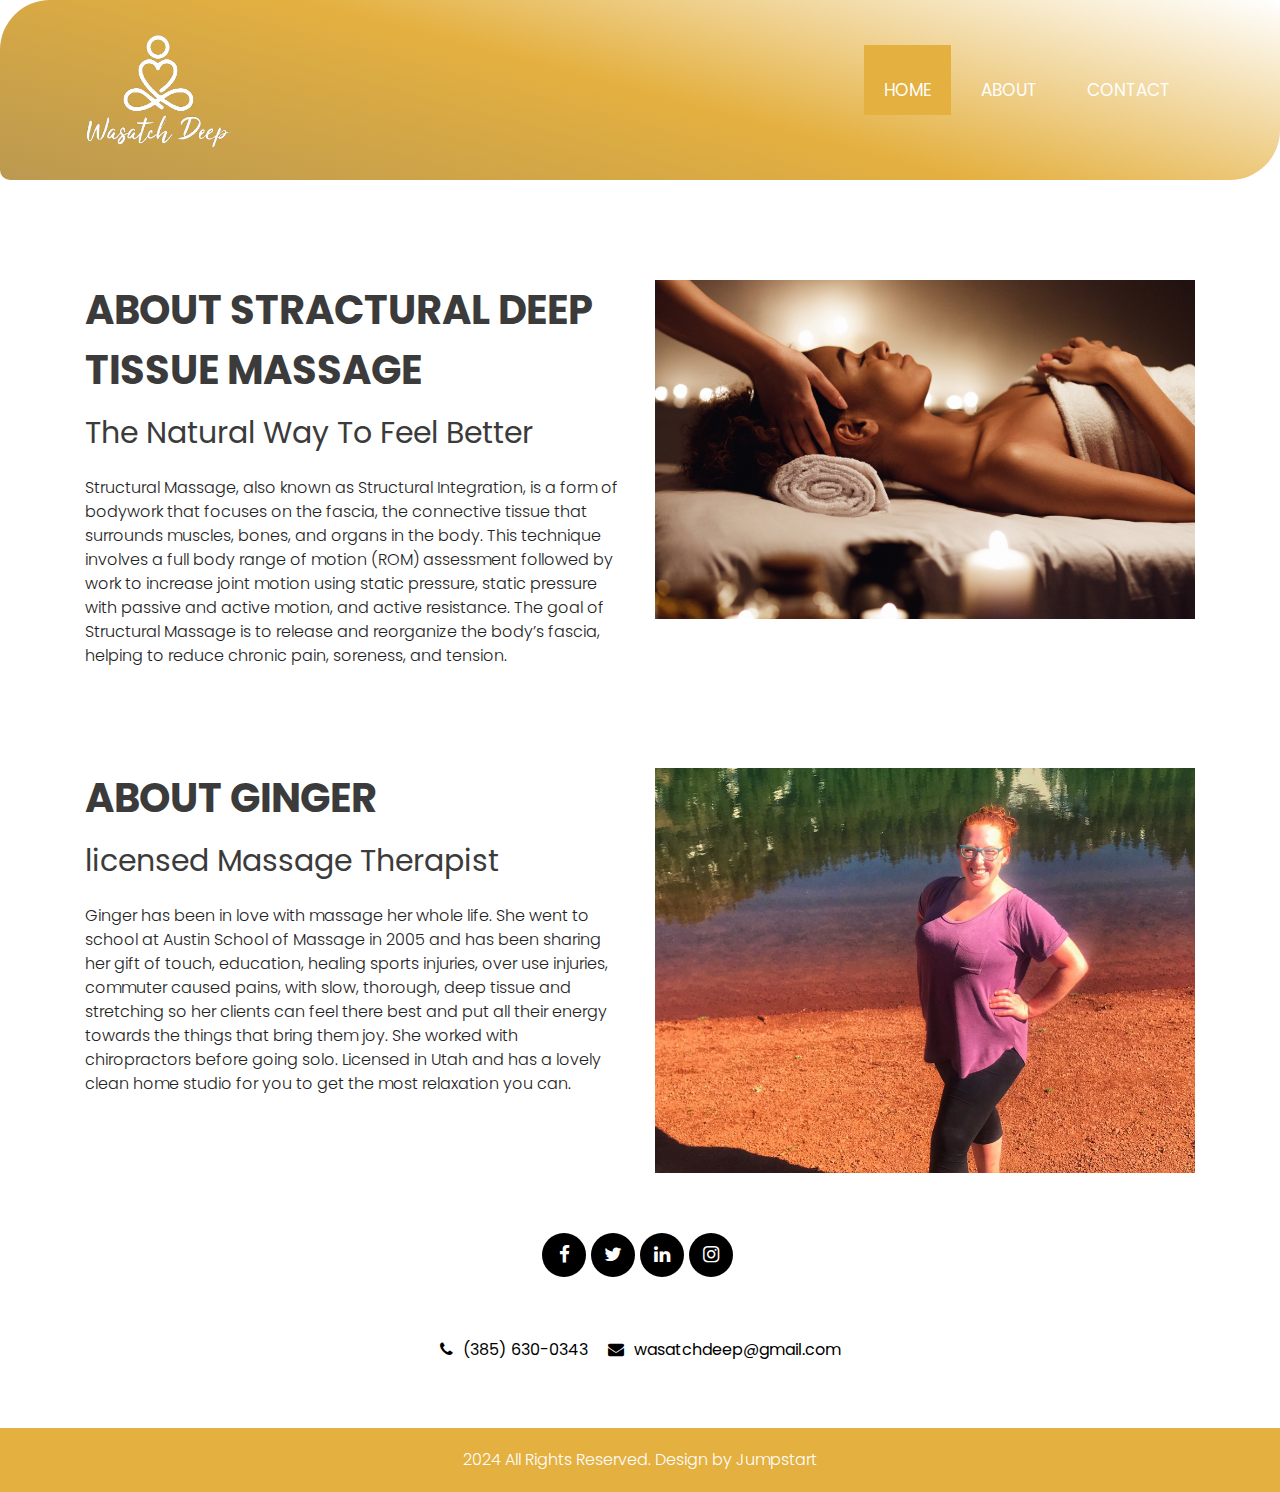
==== commit 2b10ef4e: "Update about.html" ====
--- a/about.html
+++ b/about.html
@@ -32,7 +32,7 @@
       <div class="about_header" header_bg">
          <div class="container">
             <nav class="navbar navbar-expand-lg navbar-light bg-light">
-               <a class="navbar-brand"href="index.html"><img style="height: 130px;" src="Images2/wasatchDeepLogo2.png"></a>
+               <a class="navbar-brand"href="index.html"><img style="height: 130px;" src="Images2/wasatchdeepLogo2.png"></a>
                <button class="navbar-toggler" type="button" data-toggle="collapse" data-target="#navbarSupportedContent" aria-controls="navbarSupportedContent" aria-expanded="false" aria-label="Toggle navigation">
                <span class="navbar-toggler-icon"></span>
                </button>
@@ -142,4 +142,4 @@
       <script src="js/jquery.mCustomScrollbar.concat.min.js"></script>
       <script src="js/custom.js"></script>
    </body>
-</html>+</html>
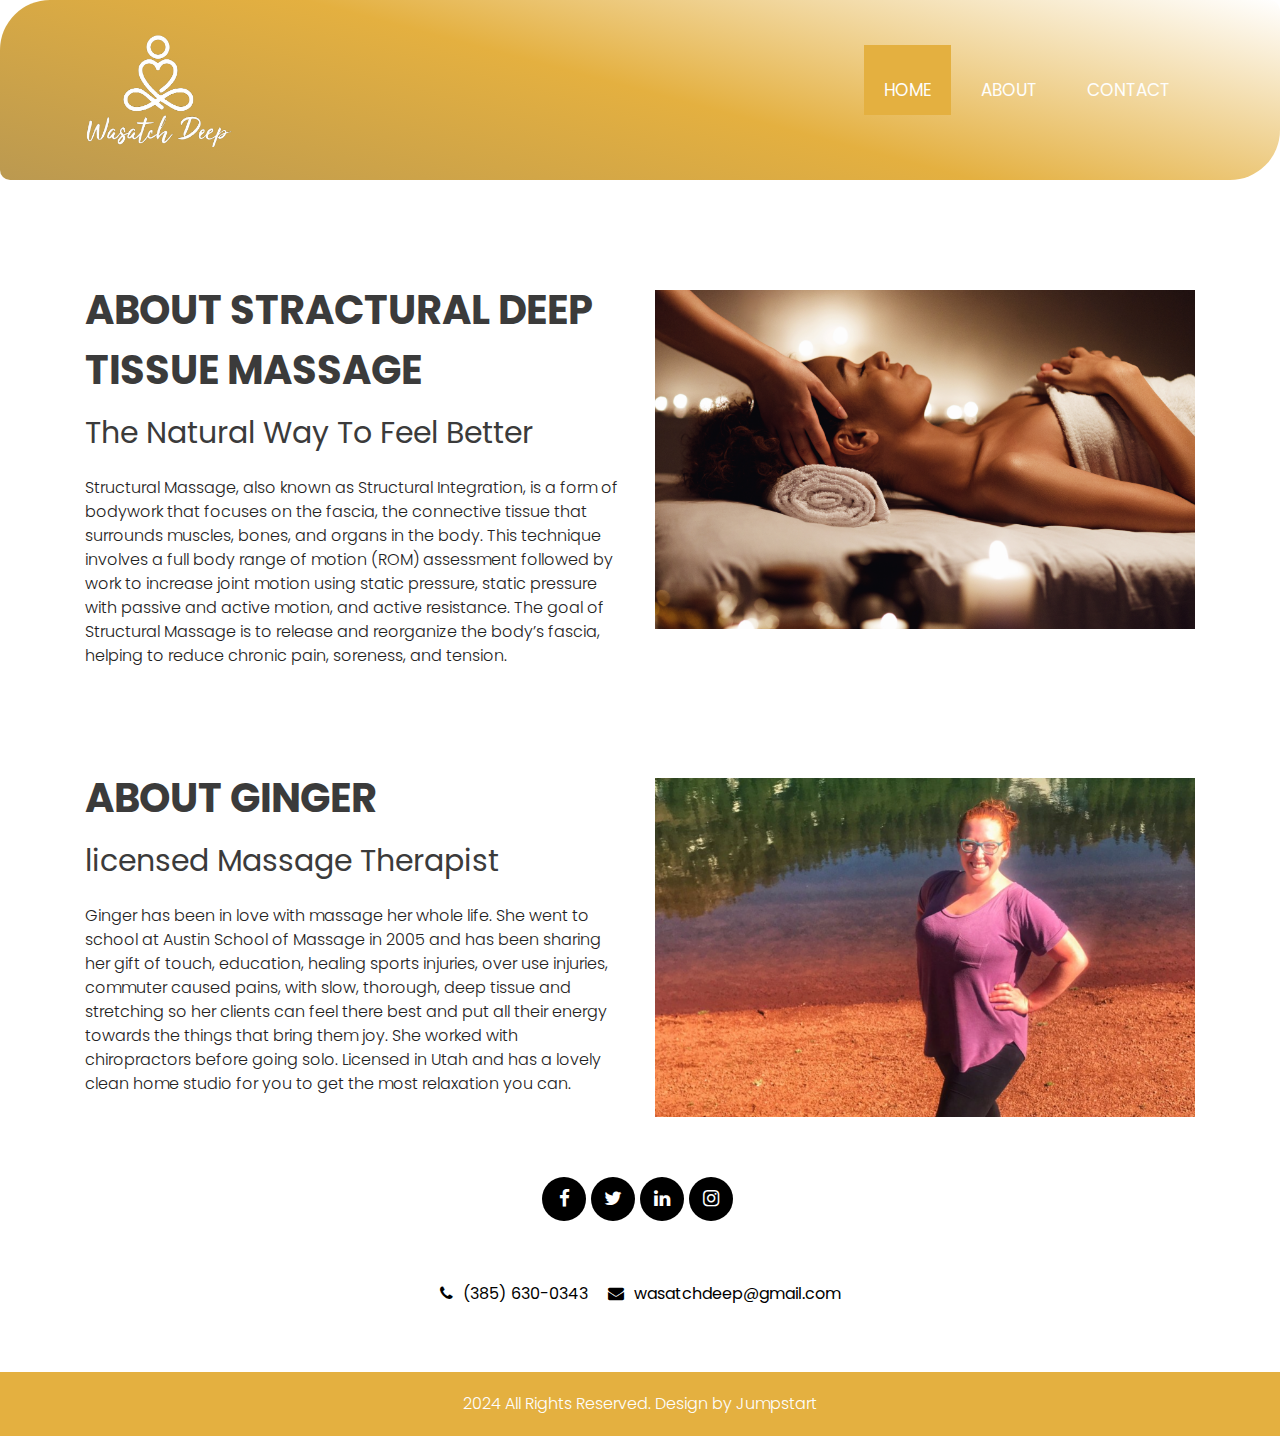
==== commit db9b492d: "Update about.html" ====
--- a/about.html
+++ b/about.html
@@ -67,7 +67,7 @@
                      </div>
                   </div>
                   <div class="col-md-6"> 
-                     <div class="image_iman"><img src="Images2/wasatchdeepabout.png" class="about_img"></div>
+                     <div class="image_iman" style="padding-top: 10px;"><img src="Images2/wasatchdeepabout.png" class="about_img"></div>
                   </div>
                </div>
             </div>
@@ -86,7 +86,7 @@
                      </div>
                   </div>
                   <div class="col-md-6"> 
-                     <div class="image_iman"><img src="Images2/Ginger.jpeg" class="about_img"></div>
+                     <div class="image_iman" style="padding-top: 10px;"><img src="Images2/Ginger.png" class="about_img"></div>
                   </div>
                </div>
             </div>
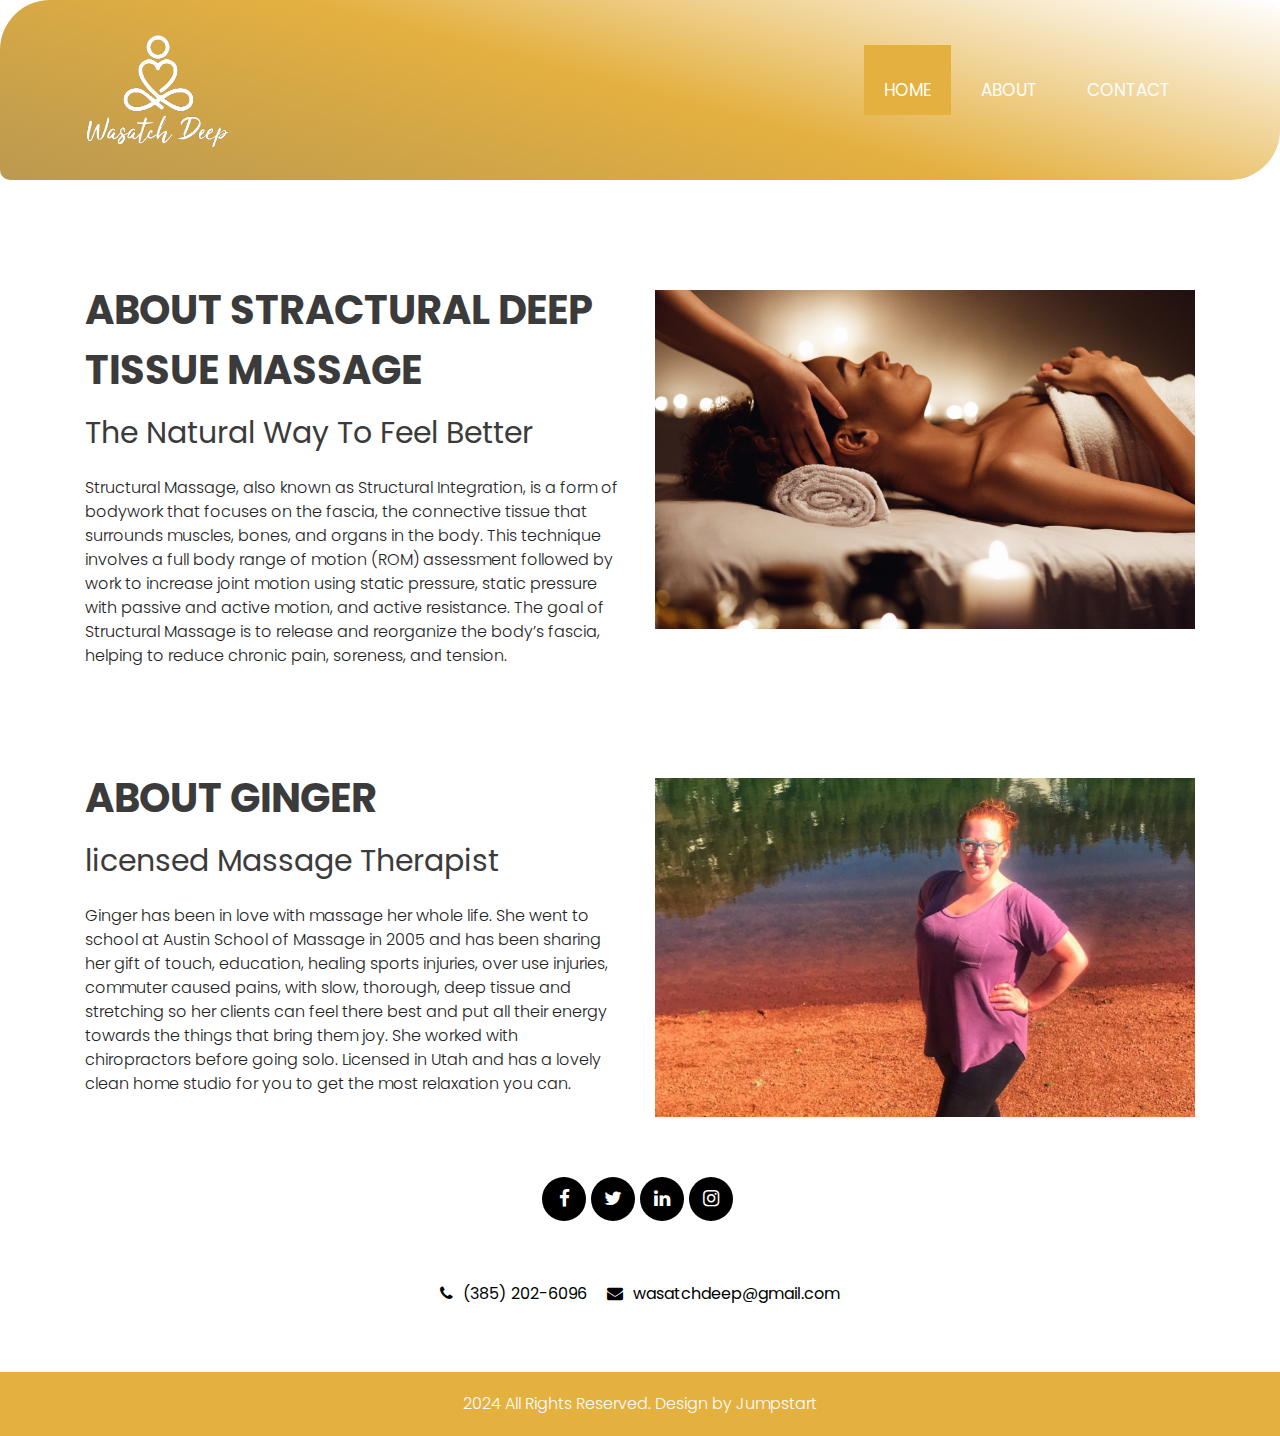
==== commit 352ac6d4: "Update about.html" ====
--- a/about.html
+++ b/about.html
@@ -108,8 +108,8 @@
                   <div class="location_text">
                      <ul>
                         <li>
-                           <a href="tel:+13856300343">
-                           <i class="fa fa-phone" aria-hidden="true"></i><span class="padding_left_10">(385) 630-0343</span>
+                           <a href="tel:+13852026096">
+                           <i class="fa fa-phone" aria-hidden="true"></i><span class="padding_left_10">(385) 202-6096</span>
                            </a>
                         </li>
                         <li>
--- a/css/style.css
+++ b/css/style.css
@@ -218,6 +218,7 @@
     background-image: url(../Images2/wasatchImage1.png);
     border-radius: 50px 10px;
     height: auto;
+    background-position: center;
     background-size: 100% 100%;
     background-repeat: no-repeat;
 }
@@ -321,7 +322,7 @@
 
 .banner_taital {
     width: 100%;
-    font-size: 80px;
+    font-size: 70px;
     color: #fefefd;
     font-weight: 00;
     line-height: 90px;
@@ -1085,4 +1086,4 @@
 .about_header {
     background-image: linear-gradient(15deg,#bb9950,#E4B040,#ffffff);
     border-radius: 50px 10px;
-}+}
